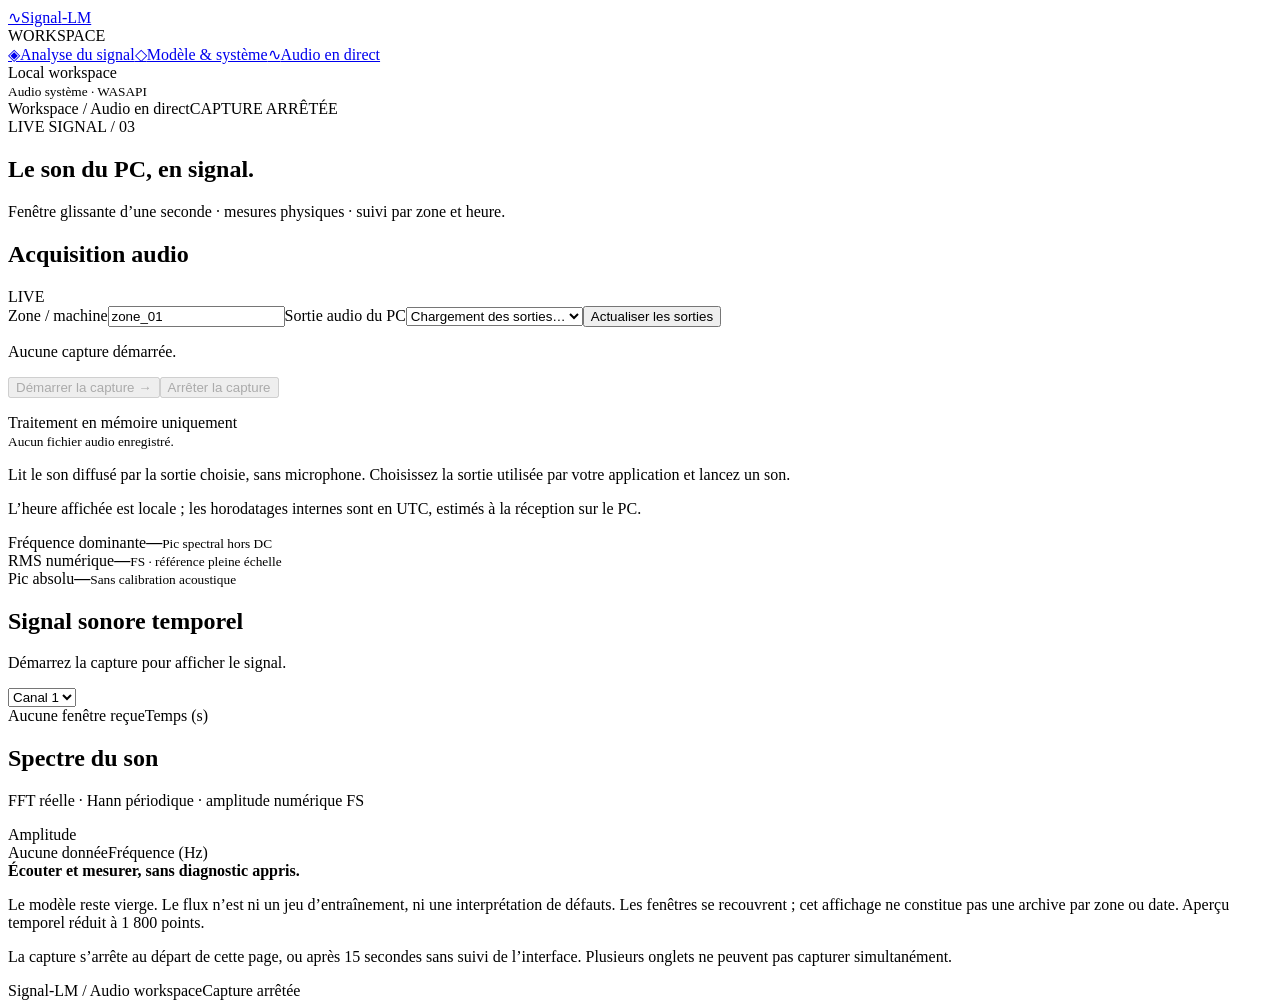
==== src/signal_lm/static/audio.html @ 62651427 "feat: add local live PC audio analysis with zones and UTC timestamps" ====
<!doctype html><html lang="fr"><head><meta charset="utf-8"><meta name="viewport" content="width=device-width, initial-scale=1"><title>Signal-LM · Audio en direct</title><link rel="stylesheet" href="/style.css"><script src="/charts.js" defer></script><script src="/audio.js" defer></script></head><body>
<aside class="rail"><a class="brand" href="/" aria-label="Signal-LM accueil"><span class="mark" aria-hidden="true">∿</span><span>Signal<span class="muted">-LM</span></span></a><div class="rail-label">WORKSPACE</div><a class="nav" href="/" aria-label="Analyse du signal"><span class="nav-icon" aria-hidden="true">◈</span><span>Analyse du signal</span></a><a class="nav" href="/model" aria-label="Modèle et système"><span class="nav-icon" aria-hidden="true">◇</span><span>Modèle & système</span></a><a class="nav active" href="/audio" aria-label="Audio en direct" aria-current="page"><span class="nav-icon" aria-hidden="true">∿</span><span>Audio en direct</span></a><div class="rail-bottom"><span class="dot"></span> Local workspace<br><small>Audio système · WASAPI</small></div></aside>
<main><header><span class="breadcrumb">Workspace <span>/</span> Audio en direct</span><span class="pill" id="live-badge">CAPTURE ARRÊTÉE</span></header><section class="heading"><div><div class="eyebrow">LIVE SIGNAL / 03</div><h1>Le son du PC, en signal.</h1><p>Fenêtre glissante d’une seconde · mesures physiques · suivi par zone et heure.</p></div></section>
<div class="workspace"><section class="panel controls"><div class="panel-title"><h2>Acquisition audio</h2><span class="index">LIVE</span></div><form id="audio-form"><label for="zone">Zone / machine</label><input id="zone" value="zone_01" required maxlength="80"><label for="device">Sortie audio du PC</label><select id="device" required><option value="">Chargement des sorties…</option></select><button id="devices-refresh" class="secondary add-component" type="button">Actualiser les sorties</button><p class="helper" id="device-info">Aucune capture démarrée.</p><button id="start-audio" class="primary" type="submit" disabled>Démarrer la capture →</button><button id="stop-audio" class="secondary stop-audio" type="button" disabled>Arrêter la capture</button><p id="audio-error" class="audio-error" role="alert"></p></form><div class="privacy"><span class="dot"></span> Traitement en mémoire uniquement<br><small>Aucun fichier audio enregistré.</small></div><p class="helper audio-helper">Lit le son diffusé par la sortie choisie, sans microphone. Choisissez la sortie utilisée par votre application et lancez un son.</p><p class="helper">L’heure affichée est locale ; les horodatages internes sont en UTC, estimés à la réception sur le PC.</p></section>
<div class="results"><div class="metrics"><article class="metric"><span>Fréquence dominante</span><strong id="audio-frequency">—</strong><small>Pic spectral hors DC</small></article><article class="metric"><span>RMS numérique</span><strong id="audio-rms">—</strong><small>FS · référence pleine échelle</small></article><article class="metric"><span>Pic absolu</span><strong id="audio-peak">—</strong><small>Sans calibration acoustique</small></article></div>
<section class="panel chart-panel"><div class="panel-title"><div><h2>Signal sonore temporel</h2><p id="audio-window">Démarrez la capture pour afficher le signal.</p></div><select id="audio-channel" aria-label="Canal audio affiché"><option value="0">Canal 1</option></select></div><div id="wave" class="chart" aria-label="Signal audio temporel"></div><div class="chart-foot"><span id="audio-time">Aucune fenêtre reçue</span><span>Temps (s)</span></div></section>
<section class="panel chart-panel"><div class="panel-title"><div><h2>Spectre du son</h2><p>FFT réelle · Hann périodique · amplitude numérique FS</p></div><span class="legend"><i></i> Amplitude</span></div><div id="spectrum" class="chart" aria-label="Spectre audio"></div><div class="chart-foot"><span id="audio-quality">Aucune donnée</span><span>Fréquence (Hz)</span></div></section></div></div>
<section class="panel audio-notice"><strong>Écouter et mesurer, sans diagnostic appris.</strong><p>Le modèle reste vierge. Le flux n’est ni un jeu d’entraînement, ni une interprétation de défauts. Les fenêtres se recouvrent ; cet affichage ne constitue pas une archive par zone ou date. Aperçu temporel réduit à 1 800 points.</p><p>La capture s’arrête au départ de cette page, ou après 15 secondes sans suivi de l’interface. Plusieurs onglets ne peuvent pas capturer simultanément.</p></section><footer><span>Signal-LM / Audio workspace</span><span id="audio-status" role="status" aria-live="polite">Capture arrêtée</span></footer></main></body></html>
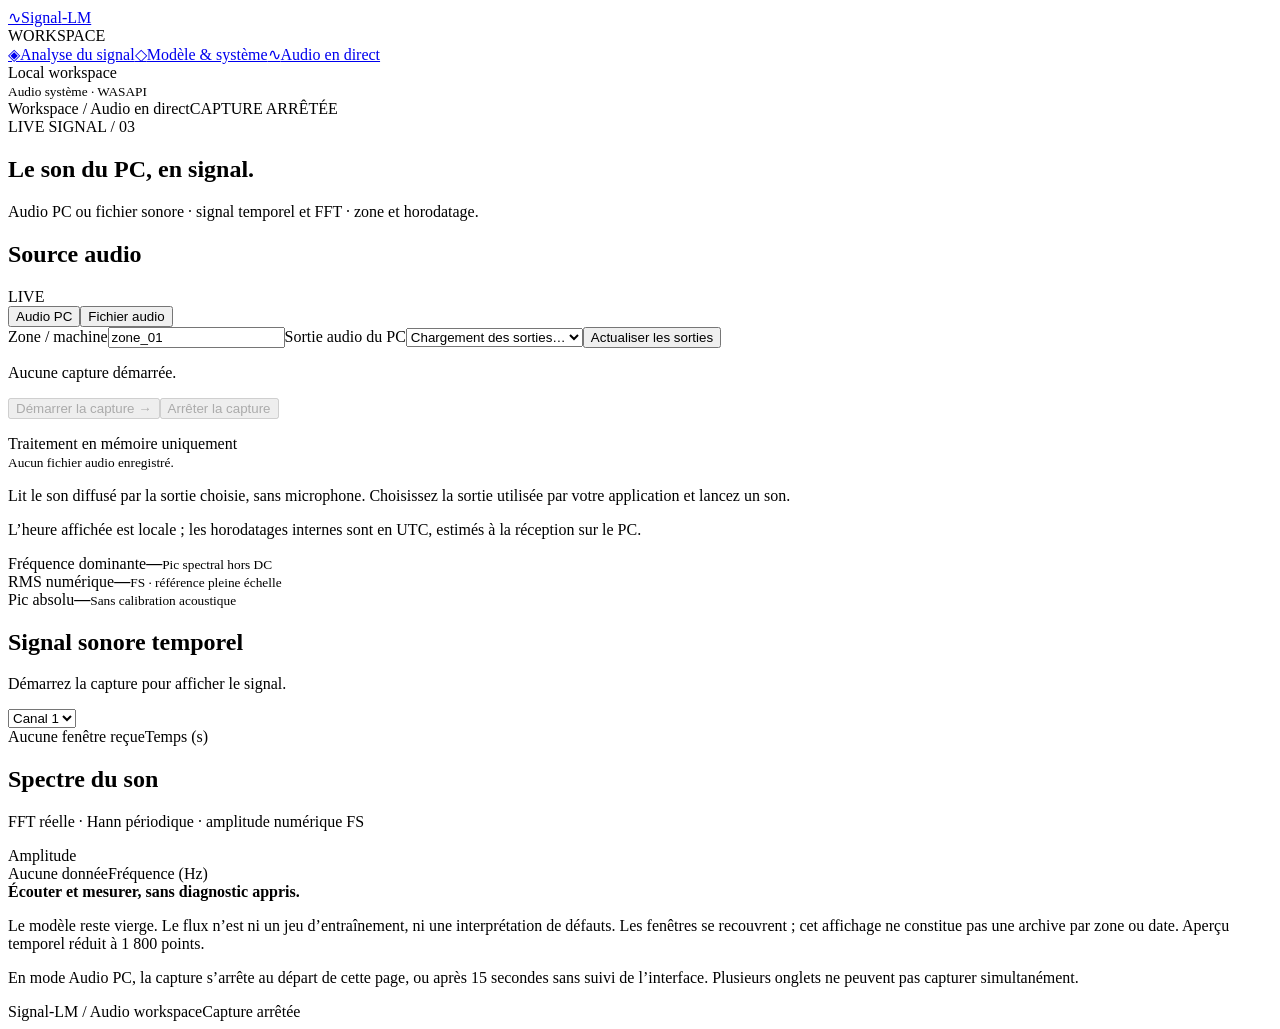
==== commit 68969a16: "feat: analyze uploaded audio and AVI soundtracks" ====
--- a/src/signal_lm/static/audio.html
+++ b/src/signal_lm/static/audio.html
@@ -1,8 +1,8 @@
 <!doctype html><html lang="fr"><head><meta charset="utf-8"><meta name="viewport" content="width=device-width, initial-scale=1"><title>Signal-LM · Audio en direct</title><link rel="stylesheet" href="/style.css"><script src="/charts.js" defer></script><script src="/audio.js" defer></script></head><body>
 <aside class="rail"><a class="brand" href="/" aria-label="Signal-LM accueil"><span class="mark" aria-hidden="true">∿</span><span>Signal<span class="muted">-LM</span></span></a><div class="rail-label">WORKSPACE</div><a class="nav" href="/" aria-label="Analyse du signal"><span class="nav-icon" aria-hidden="true">◈</span><span>Analyse du signal</span></a><a class="nav" href="/model" aria-label="Modèle et système"><span class="nav-icon" aria-hidden="true">◇</span><span>Modèle & système</span></a><a class="nav active" href="/audio" aria-label="Audio en direct" aria-current="page"><span class="nav-icon" aria-hidden="true">∿</span><span>Audio en direct</span></a><div class="rail-bottom"><span class="dot"></span> Local workspace<br><small>Audio système · WASAPI</small></div></aside>
-<main><header><span class="breadcrumb">Workspace <span>/</span> Audio en direct</span><span class="pill" id="live-badge">CAPTURE ARRÊTÉE</span></header><section class="heading"><div><div class="eyebrow">LIVE SIGNAL / 03</div><h1>Le son du PC, en signal.</h1><p>Fenêtre glissante d’une seconde · mesures physiques · suivi par zone et heure.</p></div></section>
-<div class="workspace"><section class="panel controls"><div class="panel-title"><h2>Acquisition audio</h2><span class="index">LIVE</span></div><form id="audio-form"><label for="zone">Zone / machine</label><input id="zone" value="zone_01" required maxlength="80"><label for="device">Sortie audio du PC</label><select id="device" required><option value="">Chargement des sorties…</option></select><button id="devices-refresh" class="secondary add-component" type="button">Actualiser les sorties</button><p class="helper" id="device-info">Aucune capture démarrée.</p><button id="start-audio" class="primary" type="submit" disabled>Démarrer la capture →</button><button id="stop-audio" class="secondary stop-audio" type="button" disabled>Arrêter la capture</button><p id="audio-error" class="audio-error" role="alert"></p></form><div class="privacy"><span class="dot"></span> Traitement en mémoire uniquement<br><small>Aucun fichier audio enregistré.</small></div><p class="helper audio-helper">Lit le son diffusé par la sortie choisie, sans microphone. Choisissez la sortie utilisée par votre application et lancez un son.</p><p class="helper">L’heure affichée est locale ; les horodatages internes sont en UTC, estimés à la réception sur le PC.</p></section>
+<main><header><span class="breadcrumb">Workspace <span>/</span> Audio en direct</span><span class="pill" id="live-badge">CAPTURE ARRÊTÉE</span></header><section class="heading"><div><div class="eyebrow">LIVE SIGNAL / 03</div><h1>Le son du PC, en signal.</h1><p>Audio PC ou fichier sonore · signal temporel et FFT · zone et horodatage.</p></div></section>
+<div class="workspace"><section class="panel controls"><div class="panel-title"><h2>Source audio</h2><span class="index">LIVE</span></div><div class="tabs" role="group" aria-label="Source audio"><button id="live-tab" type="button" class="selected" aria-pressed="true">Audio PC</button><button id="file-tab" type="button" aria-pressed="false">Fichier audio</button></div><form id="audio-file-form" hidden><label for="audio-file">Choisir un fichier audio / AVI</label><input id="audio-file" type="file" accept="audio/*,.wav,.mp3,.flac,.ogg,.m4a,.aac,.avi,.mp4,.mkv" required><p class="helper">WAV, MP3, FLAC, OGG ou piste sonore d’un AVI · 50 Mio maximum.</p><label for="file-zone">Zone / machine</label><input id="file-zone" value="zone_01" required maxlength="80"><label for="file-start">Début de fenêtre (secondes)</label><input id="file-start" type="number" value="0" min="0" max="86400" step="any" required><p class="helper">Une seconde au maximum est analysée à partir de cette position. Les canaux et la fréquence d’origine sont conservés.</p><button id="analyze-file" type="submit" class="primary">Analyser le fichier →</button><p id="file-error" class="audio-error" role="alert"></p></form><form id="audio-form"><label for="zone">Zone / machine</label><input id="zone" value="zone_01" required maxlength="80"><label for="device">Sortie audio du PC</label><select id="device" required><option value="">Chargement des sorties…</option></select><button id="devices-refresh" class="secondary add-component" type="button">Actualiser les sorties</button><p class="helper" id="device-info">Aucune capture démarrée.</p><button id="start-audio" class="primary" type="submit" disabled>Démarrer la capture →</button><button id="stop-audio" class="secondary stop-audio" type="button" disabled>Arrêter la capture</button><p id="audio-error" class="audio-error" role="alert"></p></form><div class="privacy"><span class="dot"></span> Traitement en mémoire uniquement<br><small>Aucun fichier audio enregistré.</small></div><p id="live-help" class="helper audio-helper">Lit le son diffusé par la sortie choisie, sans microphone. Choisissez la sortie utilisée par votre application et lancez un son.</p><p id="audio-clock-help" class="helper">L’heure affichée est locale ; les horodatages internes sont en UTC, estimés à la réception sur le PC.</p></section>
 <div class="results"><div class="metrics"><article class="metric"><span>Fréquence dominante</span><strong id="audio-frequency">—</strong><small>Pic spectral hors DC</small></article><article class="metric"><span>RMS numérique</span><strong id="audio-rms">—</strong><small>FS · référence pleine échelle</small></article><article class="metric"><span>Pic absolu</span><strong id="audio-peak">—</strong><small>Sans calibration acoustique</small></article></div>
 <section class="panel chart-panel"><div class="panel-title"><div><h2>Signal sonore temporel</h2><p id="audio-window">Démarrez la capture pour afficher le signal.</p></div><select id="audio-channel" aria-label="Canal audio affiché"><option value="0">Canal 1</option></select></div><div id="wave" class="chart" aria-label="Signal audio temporel"></div><div class="chart-foot"><span id="audio-time">Aucune fenêtre reçue</span><span>Temps (s)</span></div></section>
 <section class="panel chart-panel"><div class="panel-title"><div><h2>Spectre du son</h2><p>FFT réelle · Hann périodique · amplitude numérique FS</p></div><span class="legend"><i></i> Amplitude</span></div><div id="spectrum" class="chart" aria-label="Spectre audio"></div><div class="chart-foot"><span id="audio-quality">Aucune donnée</span><span>Fréquence (Hz)</span></div></section></div></div>
-<section class="panel audio-notice"><strong>Écouter et mesurer, sans diagnostic appris.</strong><p>Le modèle reste vierge. Le flux n’est ni un jeu d’entraînement, ni une interprétation de défauts. Les fenêtres se recouvrent ; cet affichage ne constitue pas une archive par zone ou date. Aperçu temporel réduit à 1 800 points.</p><p>La capture s’arrête au départ de cette page, ou après 15 secondes sans suivi de l’interface. Plusieurs onglets ne peuvent pas capturer simultanément.</p></section><footer><span>Signal-LM / Audio workspace</span><span id="audio-status" role="status" aria-live="polite">Capture arrêtée</span></footer></main></body></html>
+<section class="panel audio-notice"><strong>Écouter et mesurer, sans diagnostic appris.</strong><p>Le modèle reste vierge. Le flux n’est ni un jeu d’entraînement, ni une interprétation de défauts. Les fenêtres se recouvrent ; cet affichage ne constitue pas une archive par zone ou date. Aperçu temporel réduit à 1 800 points.</p><p>En mode Audio PC, la capture s’arrête au départ de cette page, ou après 15 secondes sans suivi de l’interface. Plusieurs onglets ne peuvent pas capturer simultanément.</p></section><footer><span>Signal-LM / Audio workspace</span><span id="audio-status" role="status" aria-live="polite">Capture arrêtée</span></footer></main></body></html>
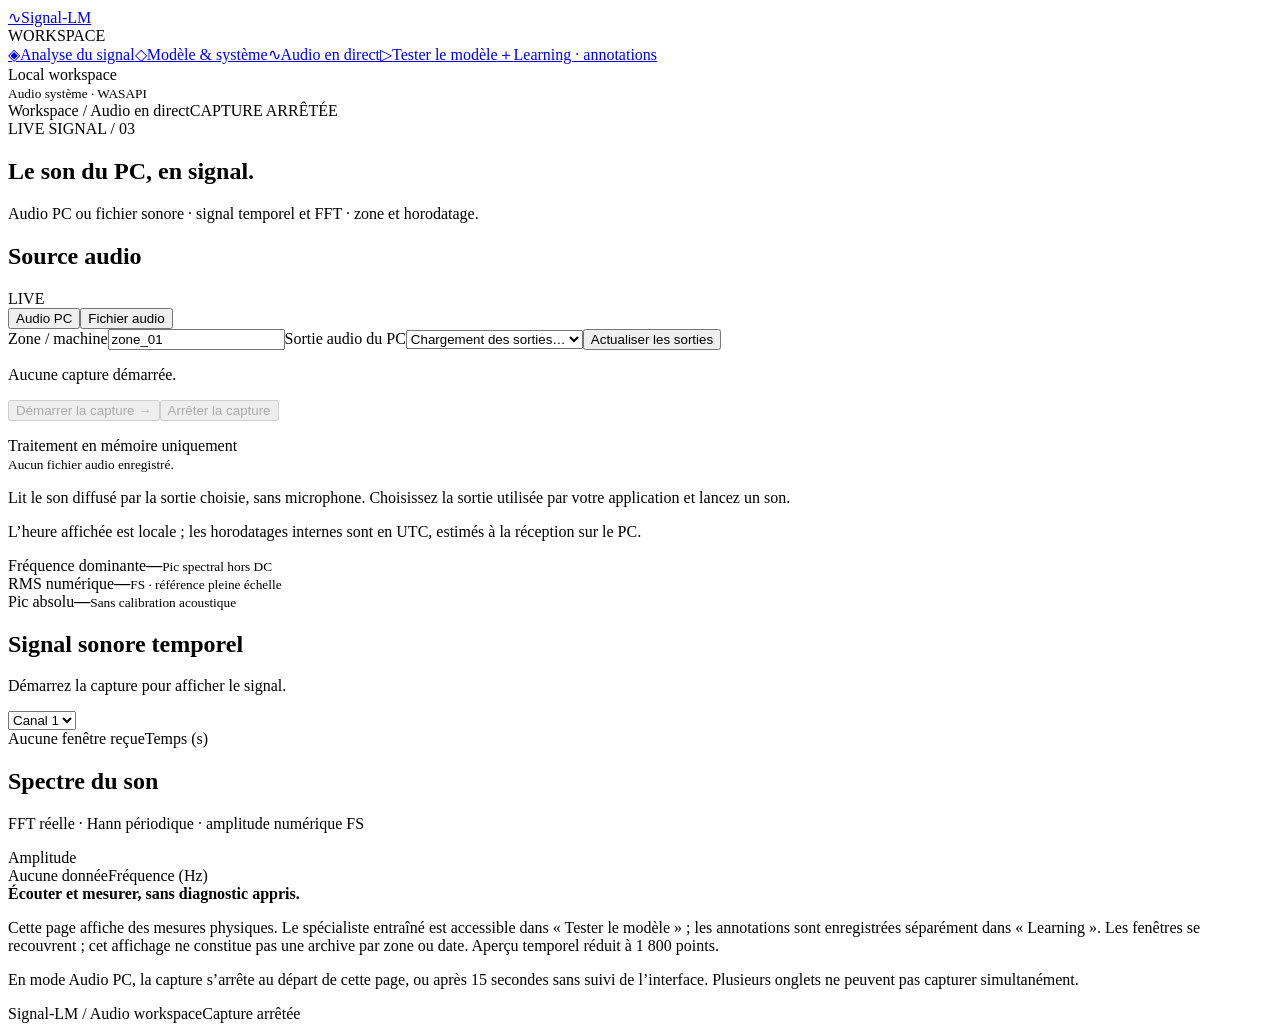
==== commit 72587e72: "Add explicit audio annotation workspace and read-only specialist testing" ====
--- a/src/signal_lm/static/audio.html
+++ b/src/signal_lm/static/audio.html
@@ -1,8 +1,8 @@
 <!doctype html><html lang="fr"><head><meta charset="utf-8"><meta name="viewport" content="width=device-width, initial-scale=1"><title>Signal-LM · Audio en direct</title><link rel="stylesheet" href="/style.css"><script src="/charts.js" defer></script><script src="/audio.js" defer></script></head><body>
-<aside class="rail"><a class="brand" href="/" aria-label="Signal-LM accueil"><span class="mark" aria-hidden="true">∿</span><span>Signal<span class="muted">-LM</span></span></a><div class="rail-label">WORKSPACE</div><a class="nav" href="/" aria-label="Analyse du signal"><span class="nav-icon" aria-hidden="true">◈</span><span>Analyse du signal</span></a><a class="nav" href="/model" aria-label="Modèle et système"><span class="nav-icon" aria-hidden="true">◇</span><span>Modèle & système</span></a><a class="nav active" href="/audio" aria-label="Audio en direct" aria-current="page"><span class="nav-icon" aria-hidden="true">∿</span><span>Audio en direct</span></a><div class="rail-bottom"><span class="dot"></span> Local workspace<br><small>Audio système · WASAPI</small></div></aside>
+<aside class="rail"><a class="brand" href="/" aria-label="Signal-LM accueil"><span class="mark" aria-hidden="true">∿</span><span>Signal<span class="muted">-LM</span></span></a><div class="rail-label">WORKSPACE</div><a class="nav" href="/" aria-label="Analyse du signal"><span class="nav-icon" aria-hidden="true">◈</span><span>Analyse du signal</span></a><a class="nav" href="/model" aria-label="Modèle et système"><span class="nav-icon" aria-hidden="true">◇</span><span>Modèle & système</span></a><a class="nav active" href="/audio" aria-label="Audio en direct" aria-current="page"><span class="nav-icon" aria-hidden="true">∿</span><span>Audio en direct</span></a><a class="nav" href="/test-model" aria-label="Tester le modèle"><span class="nav-icon" aria-hidden="true">▷</span><span>Tester le modèle</span></a><a class="nav" href="/learn" aria-label="Learning · annotations"><span class="nav-icon" aria-hidden="true">＋</span><span>Learning · annotations</span></a><div class="rail-bottom"><span class="dot"></span> Local workspace<br><small>Audio système · WASAPI</small></div></aside>
 <main><header><span class="breadcrumb">Workspace <span>/</span> Audio en direct</span><span class="pill" id="live-badge">CAPTURE ARRÊTÉE</span></header><section class="heading"><div><div class="eyebrow">LIVE SIGNAL / 03</div><h1>Le son du PC, en signal.</h1><p>Audio PC ou fichier sonore · signal temporel et FFT · zone et horodatage.</p></div></section>
-<div class="workspace"><section class="panel controls"><div class="panel-title"><h2>Source audio</h2><span class="index">LIVE</span></div><div class="tabs" role="group" aria-label="Source audio"><button id="live-tab" type="button" class="selected" aria-pressed="true">Audio PC</button><button id="file-tab" type="button" aria-pressed="false">Fichier audio</button></div><form id="audio-file-form" hidden><label for="audio-file">Choisir un fichier audio / AVI</label><input id="audio-file" type="file" accept="audio/*,.wav,.mp3,.flac,.ogg,.m4a,.aac,.avi,.mp4,.mkv" required><p class="helper">WAV, MP3, FLAC, OGG ou piste sonore d’un AVI · 50 Mio maximum.</p><label for="file-zone">Zone / machine</label><input id="file-zone" value="zone_01" required maxlength="80"><label for="file-start">Début de fenêtre (secondes)</label><input id="file-start" type="number" value="0" min="0" max="86400" step="any" required><p class="helper">Une seconde au maximum est analysée à partir de cette position. Les canaux et la fréquence d’origine sont conservés.</p><button id="analyze-file" type="submit" class="primary">Analyser le fichier →</button><p id="file-error" class="audio-error" role="alert"></p></form><form id="audio-form"><label for="zone">Zone / machine</label><input id="zone" value="zone_01" required maxlength="80"><label for="device">Sortie audio du PC</label><select id="device" required><option value="">Chargement des sorties…</option></select><button id="devices-refresh" class="secondary add-component" type="button">Actualiser les sorties</button><p class="helper" id="device-info">Aucune capture démarrée.</p><button id="start-audio" class="primary" type="submit" disabled>Démarrer la capture →</button><button id="stop-audio" class="secondary stop-audio" type="button" disabled>Arrêter la capture</button><p id="audio-error" class="audio-error" role="alert"></p></form><div class="privacy"><span class="dot"></span> Traitement en mémoire uniquement<br><small>Aucun fichier audio enregistré.</small></div><p id="live-help" class="helper audio-helper">Lit le son diffusé par la sortie choisie, sans microphone. Choisissez la sortie utilisée par votre application et lancez un son.</p><p id="audio-clock-help" class="helper">L’heure affichée est locale ; les horodatages internes sont en UTC, estimés à la réception sur le PC.</p></section>
+<div class="workspace"><section class="panel controls"><div class="panel-title"><h2>Source audio</h2><span class="index">LIVE</span></div><div class="tabs" role="group" aria-label="Source audio"><button id="live-tab" type="button" class="selected" aria-pressed="true">Audio PC</button><button id="file-tab" type="button" aria-pressed="false">Fichier audio</button></div><form id="audio-file-form" hidden><label for="audio-file">Choisir un fichier audio / AVI</label><input id="audio-file" type="file" accept="audio/*,.wav,.mp3,.flac,.ogg,.m4a,.aac,.avi,.mp4,.mkv" required><p class="helper">WAV, M4A, MP3, FLAC, OGG ou piste sonore d’un AVI · 50 Mio maximum.</p><label for="file-zone">Zone / machine</label><input id="file-zone" value="zone_01" required maxlength="80"><label for="file-start">Début de fenêtre (secondes)</label><input id="file-start" type="number" value="0" min="0" max="86400" step="any" required><p class="helper">Une seconde au maximum est analysée à partir de cette position. Les canaux et la fréquence d’origine sont conservés.</p><button id="analyze-file" type="submit" class="primary">Analyser le fichier →</button><p id="file-error" class="audio-error" role="alert"></p></form><form id="audio-form"><label for="zone">Zone / machine</label><input id="zone" value="zone_01" required maxlength="80"><label for="device">Sortie audio du PC</label><select id="device" required><option value="">Chargement des sorties…</option></select><button id="devices-refresh" class="secondary add-component" type="button">Actualiser les sorties</button><p class="helper" id="device-info">Aucune capture démarrée.</p><button id="start-audio" class="primary" type="submit" disabled>Démarrer la capture →</button><button id="stop-audio" class="secondary stop-audio" type="button" disabled>Arrêter la capture</button><p id="audio-error" class="audio-error" role="alert"></p></form><div class="privacy"><span class="dot"></span> Traitement en mémoire uniquement<br><small>Aucun fichier audio enregistré.</small></div><p id="live-help" class="helper audio-helper">Lit le son diffusé par la sortie choisie, sans microphone. Choisissez la sortie utilisée par votre application et lancez un son.</p><p id="audio-clock-help" class="helper">L’heure affichée est locale ; les horodatages internes sont en UTC, estimés à la réception sur le PC.</p></section>
 <div class="results"><div class="metrics"><article class="metric"><span>Fréquence dominante</span><strong id="audio-frequency">—</strong><small>Pic spectral hors DC</small></article><article class="metric"><span>RMS numérique</span><strong id="audio-rms">—</strong><small>FS · référence pleine échelle</small></article><article class="metric"><span>Pic absolu</span><strong id="audio-peak">—</strong><small>Sans calibration acoustique</small></article></div>
 <section class="panel chart-panel"><div class="panel-title"><div><h2>Signal sonore temporel</h2><p id="audio-window">Démarrez la capture pour afficher le signal.</p></div><select id="audio-channel" aria-label="Canal audio affiché"><option value="0">Canal 1</option></select></div><div id="wave" class="chart" aria-label="Signal audio temporel"></div><div class="chart-foot"><span id="audio-time">Aucune fenêtre reçue</span><span>Temps (s)</span></div></section>
 <section class="panel chart-panel"><div class="panel-title"><div><h2>Spectre du son</h2><p>FFT réelle · Hann périodique · amplitude numérique FS</p></div><span class="legend"><i></i> Amplitude</span></div><div id="spectrum" class="chart" aria-label="Spectre audio"></div><div class="chart-foot"><span id="audio-quality">Aucune donnée</span><span>Fréquence (Hz)</span></div></section></div></div>
-<section class="panel audio-notice"><strong>Écouter et mesurer, sans diagnostic appris.</strong><p>Le modèle reste vierge. Le flux n’est ni un jeu d’entraînement, ni une interprétation de défauts. Les fenêtres se recouvrent ; cet affichage ne constitue pas une archive par zone ou date. Aperçu temporel réduit à 1 800 points.</p><p>En mode Audio PC, la capture s’arrête au départ de cette page, ou après 15 secondes sans suivi de l’interface. Plusieurs onglets ne peuvent pas capturer simultanément.</p></section><footer><span>Signal-LM / Audio workspace</span><span id="audio-status" role="status" aria-live="polite">Capture arrêtée</span></footer></main></body></html>
+<section class="panel audio-notice"><strong>Écouter et mesurer, sans diagnostic appris.</strong><p>Cette page affiche des mesures physiques. Le spécialiste entraîné est accessible dans « Tester le modèle » ; les annotations sont enregistrées séparément dans « Learning ». Les fenêtres se recouvrent ; cet affichage ne constitue pas une archive par zone ou date. Aperçu temporel réduit à 1 800 points.</p><p>En mode Audio PC, la capture s’arrête au départ de cette page, ou après 15 secondes sans suivi de l’interface. Plusieurs onglets ne peuvent pas capturer simultanément.</p></section><footer><span>Signal-LM / Audio workspace</span><span id="audio-status" role="status" aria-live="polite">Capture arrêtée</span></footer></main></body></html>
